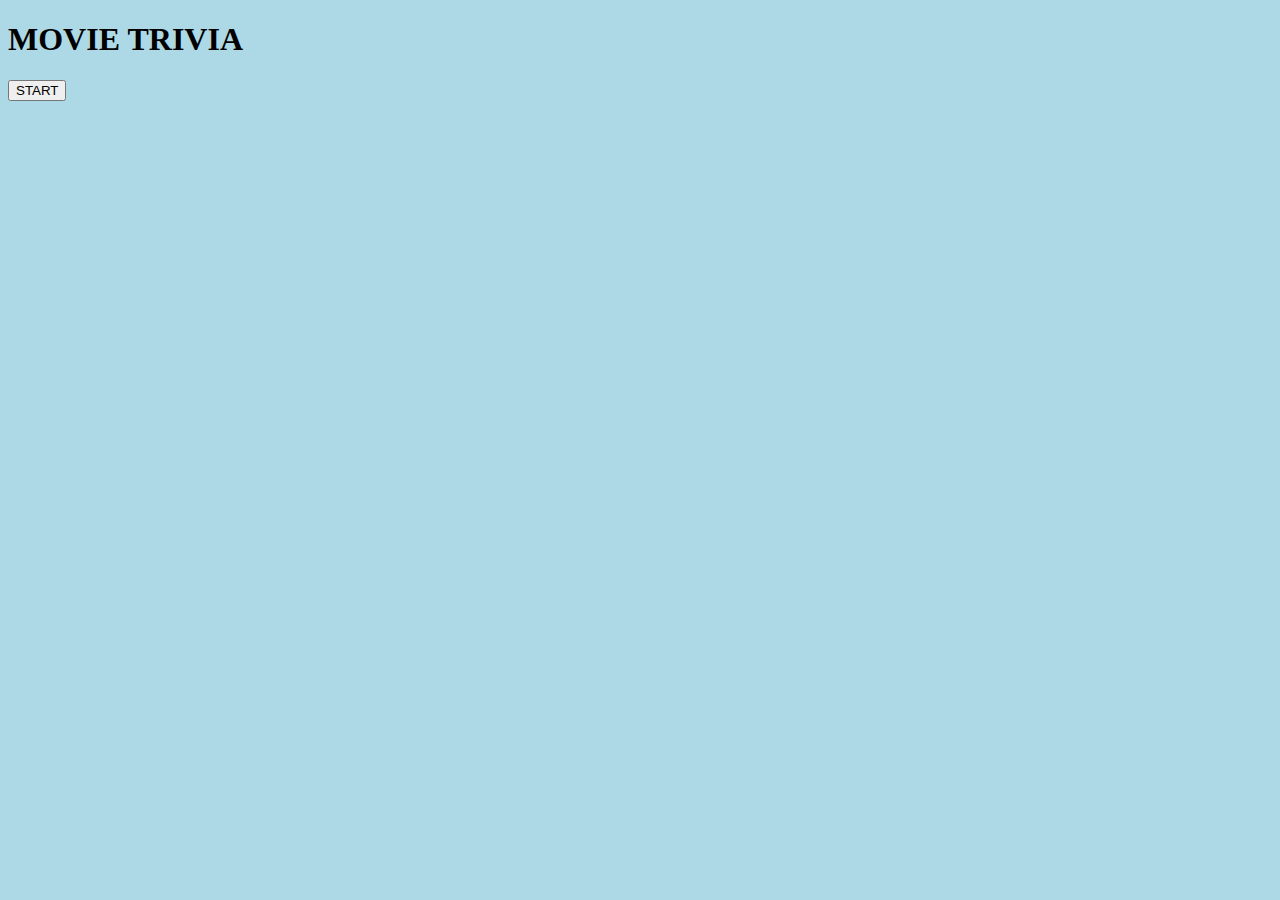
==== index.html @ c79ad0cc "Started project: created html, js, and css files" ====
<!DOCTYPE html>
<html lang="en">
<head>
    <meta charset="UTF-8">
    <meta http-equiv="X-UA-Compatible" content="IE=edge">
    <meta name="viewport" content="width=device-width, initial-scale=1.0">
    <title>Document</title>
    <script>"/index.js"</script>
    <link rel="stylesheet" href="index.css">
</head>
<body>
    <h1>MOVIE TRIVIA</h1>
    <div><button type "button"> START</button></div>    
</body>
</html>
---- index.css ----
body {
    background-color: lightblue;
  }
  .quizContainer{
    width: 40rem;
    height: 30rem;
    background-color: lightgray;
    display: flex;
    flex-direction: column;
    align-items: center;
    justify-content: space-around;
    border-radius: 30
  }
  .questionContainer{
    width: 80%;
    height: 8rem;
    display: flex;
    align-items: center;
    justify-content: center;
    border: 2px solid darkgray;
    border-radius: 25px;
}

.questionContainer h1{
    font-size: 1.1rem;
    text-align: center;
    padding: 3px;
}

.optionsContainer{
    width: 80%;
    height: 12rem;
    display: flex;
    flex-wrap: wrap;
    align-items: center;
    justify-content: space-around;
}
.optionsContainer span{
    width: 45%;
    height: 3rem;
    border: 2px solid darkgray;
    border-radius: 20px;
    overflow: hidden;
}

.next-button-container{
    width: 50%;
    height: 3rem;
    display: flex;
    justify-content: center;
}
.next-button-container button{
    width: 8rem;
    height: 2rem;
    border-radius: 10px;
    background: none;
    color: rgb(25, 25, 25);
    font-weight: 600;
    border: 2px solid gray;
    cursor: pointer;
    outline: none;
}
.next-button-container button:hover{
    background-color: rgb(143, 93, 93);
}
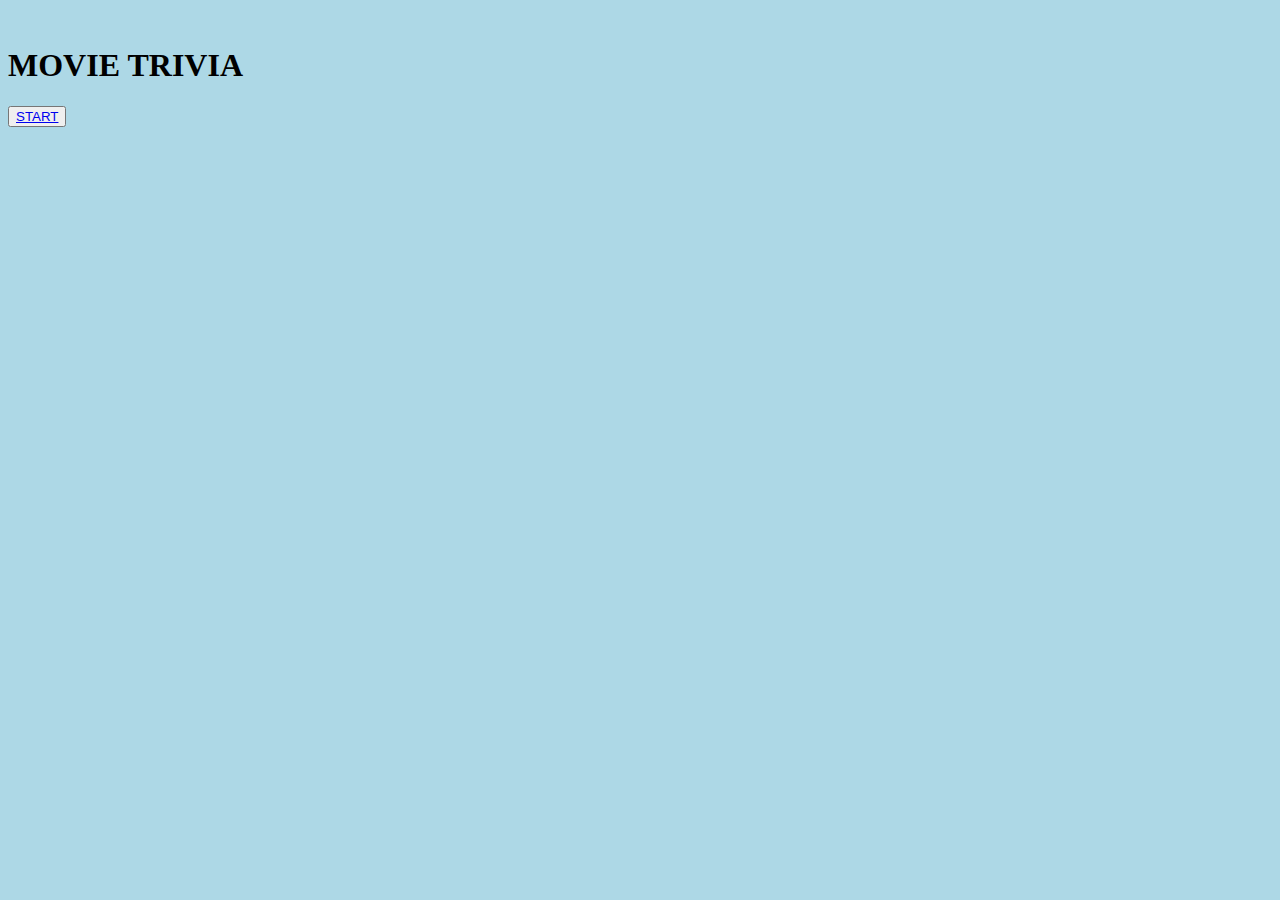
==== commit cdc22edb: "worked on project" ====
--- a/index.html
+++ b/index.html
@@ -9,7 +9,8 @@
     <link rel="stylesheet" href="index.css">
 </head>
 <body>
+    <embed name = "weird" src="/assets/test.mp3" loop= "true" hidden = "true" autostart="true">
     <h1>MOVIE TRIVIA</h1>
-    <div><button type "button"> START</button></div>    
+    <div><button><a href = "index2.html">START</a></button></div>    
 </body>
 </html>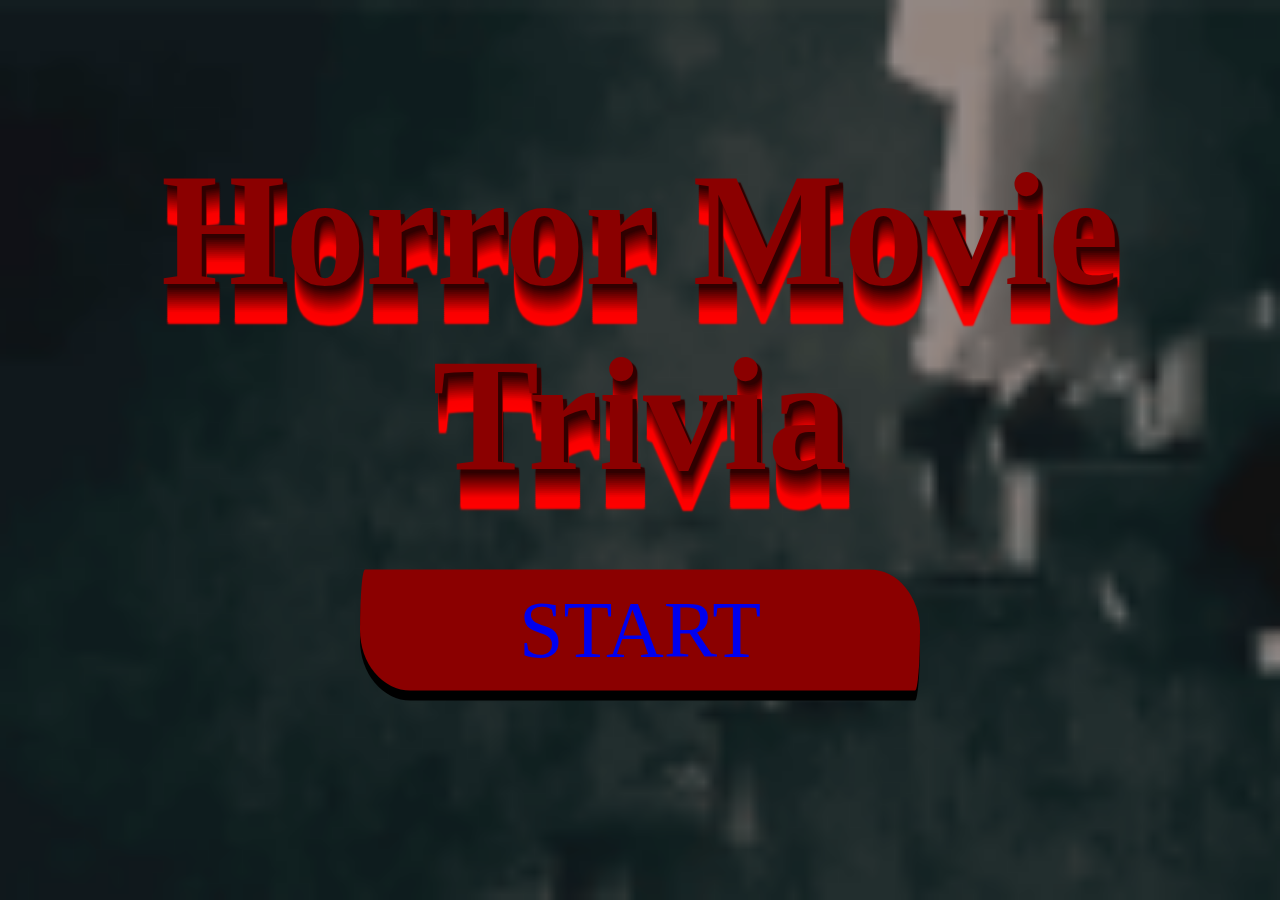
==== commit df89ec0b: "Worked on Project" ====
--- a/index.html
+++ b/index.html
@@ -5,12 +5,19 @@
     <meta http-equiv="X-UA-Compatible" content="IE=edge">
     <meta name="viewport" content="width=device-width, initial-scale=1.0">
     <title>Document</title>
-    <script>"/index.js"</script>
     <link rel="stylesheet" href="index.css">
+</style>
 </head>
 <body>
-    <embed name = "weird" src="/assets/test.mp3" loop= "true" hidden = "true" autostart="true">
-    <h1>MOVIE TRIVIA</h1>
-    <div><button><a href = "index2.html">START</a></button></div>    
+    <embed name = "weird" src="/assets/tiptoe-through-the-tulips-1968.mp3" loop= "true" hidden = "true" autostart="true">
+    <h1 id = "heading">Horror Movie Trivia</h1>
+    <div><button id ="startButton"><a href = "index2.html">START</a></button></div>    
+    <script src="index.js"></script>
 </body>
-</html>+</html>
+
+
+
+<!-- <link href="http://fonts.cdnfonts.com/css/horror-type" rel="stylesheet">
+    <style>
+        @import url('http://fonts.cdnfonts.com/css/horror-type'); -->--- a/index.css
+++ b/index.css
@@ -1,65 +1,105 @@
-body {
-    background-color: lightblue;
-  }
-  .quizContainer{
-    width: 40rem;
-    height: 30rem;
-    background-color: lightgray;
-    display: flex;
-    flex-direction: column;
-    align-items: center;
-    justify-content: space-around;
-    border-radius: 30
-  }
-  .questionContainer{
-    width: 80%;
-    height: 8rem;
-    display: flex;
-    align-items: center;
-    justify-content: center;
-    border: 2px solid darkgray;
-    border-radius: 25px;
+body{
+    background-image: url("./assets/tumblr_nogt7zvhkW1swlz57o1_500.webp");
+    background-size: 90em;
+    color: darkred;
+    font-family: 'Comic Sans MS';
+    font-size: 20px;
+}
+#question{
+    font-size:;
+}
+#option-container{
+    font-size: 1em;
+}
+legend {
+    width: 40px;
+    padding: 0px;
+    margin-left: calc(50% - 35px - 8px);
+    
+    
+}
+fieldset {
+    border: 1vh double black;
+    padding-bottom: 3%;
+    padding-left: 5%;
+    border-radius: 10% / 50%;
+    
+}
+#heading{
+    color: darkred;
+    text-shadow:
+    4px 4px 1px #300000,
+    4px 6px 1px #400000,
+    4px 8px 1px #500000,
+    4px 10px 1px #600000,
+    4px 12px 1px #700000,
+    4px 14px 1px #800000,
+    4px 16px 1px #900000,
+    4px 18px 1px #A00000,
+    4px 20px 1px #B00000,
+    4px 22px 1px #C00000,
+    4px 24px 1px #D00000,
+    4px 26px 1px #E00000,
+    4px 28px 1px #F00000,
+    4px 30px 1px #FA0000,
+    4px 32px 1px #FB0000,
+    4px 34px 1px #FC0000,
+    4px 36px 1px #FD0000,
+    4px 38px 1px #FE0000,
+    4px 40px 2px #FF0000;
+    text-align: center;
+    font-size: 8em;
+      
+}
+ #startButton {
+    color: black;
+    width: 7em;
+    display: center;
+    padding: 15px 25px;
+    text-align: center;
+    background-color: darkred;
+    border: none;
+    border-radius: 10px 100px / 120px;
+    box-shadow: 0 10px black;
+    font-size: 80px;
+    position: absolute;
+    top: 70%;
+    left: 50%;
+    -ms-transform: translate(-50%, -50%);
+    transform: translate(-50%, -50%);
+    font-family: 'Comic Sans MS';
+    
 }
 
-.questionContainer h1{
-    font-size: 1.1rem;
-    text-align: center;
-    padding: 3px;
+a:link{
+    text-decoration: none;  
 }
 
-.optionsContainer{
-    width: 80%;
-    height: 12rem;
-    display: flex;
-    flex-wrap: wrap;
-    align-items: center;
-    justify-content: space-around;
-}
-.optionsContainer span{
-    width: 45%;
-    height: 3rem;
-    border: 2px solid darkgray;
-    border-radius: 20px;
-    overflow: hidden;
+
+#startButton:hover{
+  background-color: black;
+  color: red;
+  box-shadow: 0 10px darkred;
+ 
 }
 
-.next-button-container{
-    width: 50%;
-    height: 3rem;
-    display: flex;
-    justify-content: center;
+#next{
+    background-color: darkred;
+    height: 3em;
+    font-size: 15px;
+    border-radius: 15px;
+    width: 10em;
+    font-family: 'Comic Sans MS';
+    font-weight: bold;
 }
-.next-button-container button{
-    width: 8rem;
-    height: 2rem;
-    border-radius: 10px;
-    background: none;
-    color: rgb(25, 25, 25);
-    font-weight: 600;
-    border: 2px solid gray;
-    cursor: pointer;
-    outline: none;
-}
-.next-button-container button:hover{
-    background-color: rgb(143, 93, 93);
-}
+
+#next:hover{
+    background-color: black;
+    color: darkred
+    
+
+ }
+
+ outline: none;
+ margin: 0;
+ text-decoration: none;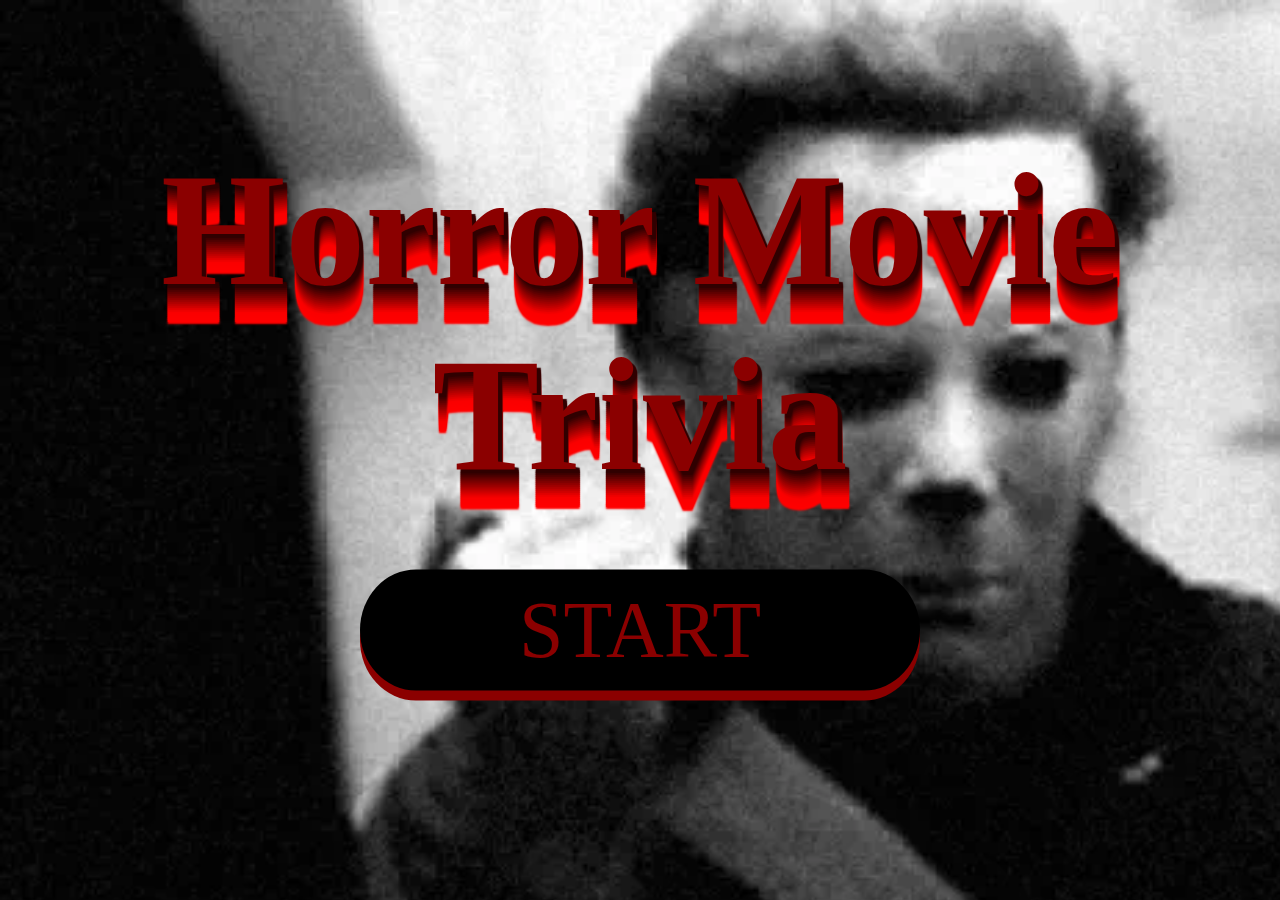
==== commit 410cddd9: "Worked on Project" ====
--- a/index.html
+++ b/index.html
@@ -9,7 +9,7 @@
 </style>
 </head>
 <body>
-    <embed name = "weird" src="/assets/tiptoe-through-the-tulips-1968.mp3" loop= "true" hidden = "true" autostart="true">
+    <embed name = "weird" src="/assets/tiptoe-through-the-tulips-1968.mp3" loop= "loop" hidden = "true" autostart="true">
     <h1 id = "heading">Horror Movie Trivia</h1>
     <div><button id ="startButton"><a href = "index2.html">START</a></button></div>    
     <script src="index.js"></script>
--- a/index.css
+++ b/index.css
@@ -1,29 +1,9 @@
 body{
-    background-image: url("./assets/tumblr_nogt7zvhkW1swlz57o1_500.webp");
+    background-image: url("./assets/tumblr_mj6afda5gF1rhvtaoo1_500.webp");
     background-size: 90em;
     color: darkred;
     font-family: 'Comic Sans MS';
     font-size: 20px;
-}
-#question{
-    font-size:;
-}
-#option-container{
-    font-size: 1em;
-}
-legend {
-    width: 40px;
-    padding: 0px;
-    margin-left: calc(50% - 35px - 8px);
-    
-    
-}
-fieldset {
-    border: 1vh double black;
-    padding-bottom: 3%;
-    padding-left: 5%;
-    border-radius: 10% / 50%;
-    
 }
 #heading{
     color: darkred;
@@ -52,15 +32,15 @@
       
 }
  #startButton {
-    color: black;
+    color: darkred;
     width: 7em;
     display: center;
     padding: 15px 25px;
     text-align: center;
-    background-color: darkred;
+    background-color: black;
     border: none;
-    border-radius: 10px 100px / 120px;
-    box-shadow: 0 10px black;
+    border-radius: 10% / 50%;
+    box-shadow: 0 10px darkred;
     font-size: 80px;
     position: absolute;
     top: 70%;
@@ -73,33 +53,12 @@
 
 a:link{
     text-decoration: none;  
+    color: darkred;
 }
 
-
 #startButton:hover{
-  background-color: black;
-  color: red;
-  box-shadow: 0 10px darkred;
+  background-color: darkred;
+  color: black;
+  box-shadow: 0 10px black;
  
-}
-
-#next{
-    background-color: darkred;
-    height: 3em;
-    font-size: 15px;
-    border-radius: 15px;
-    width: 10em;
-    font-family: 'Comic Sans MS';
-    font-weight: bold;
-}
-
-#next:hover{
-    background-color: black;
-    color: darkred
-    
-
- }
-
- outline: none;
- margin: 0;
- text-decoration: none;+}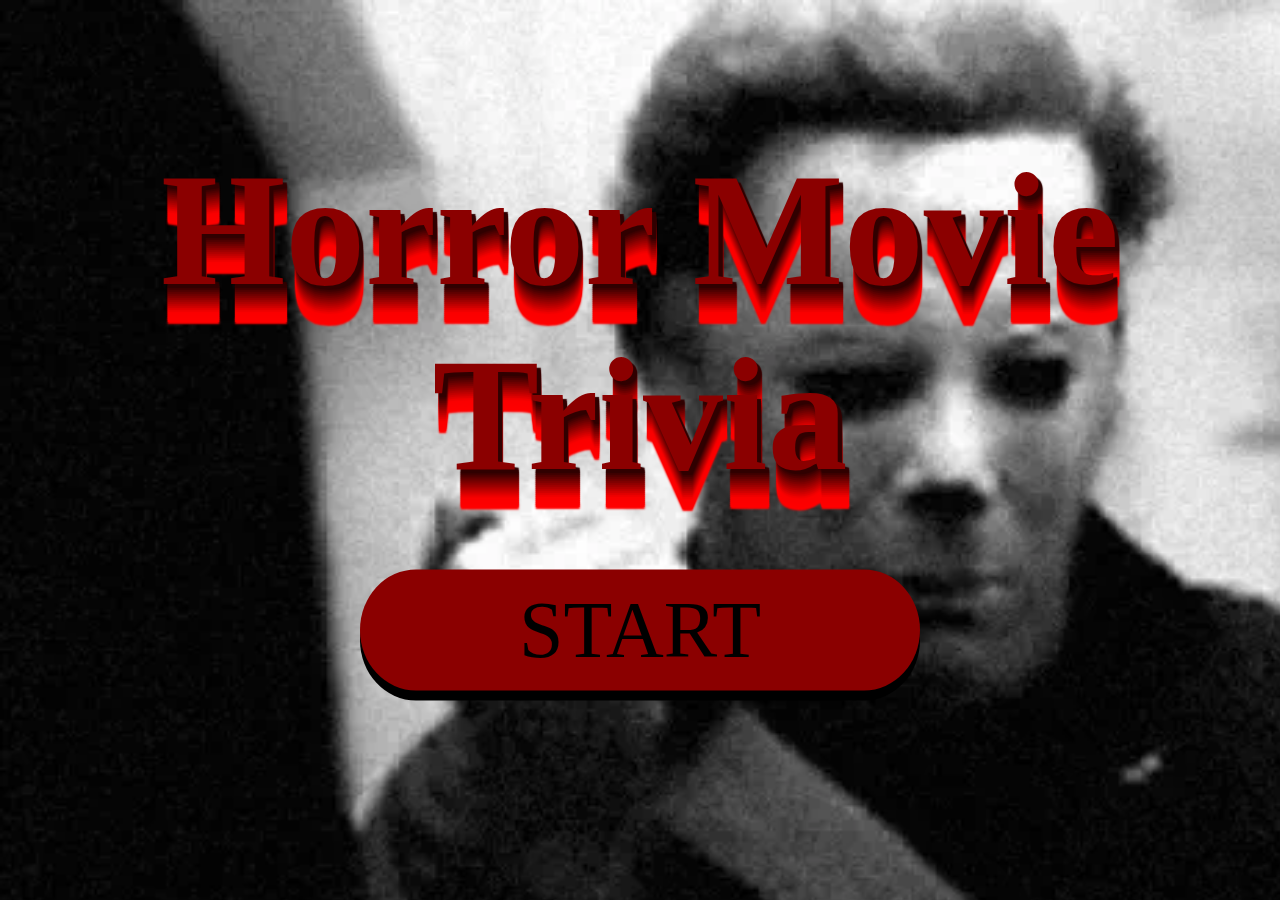
==== commit 6042093e: "Worked on project" ====
--- a/index.html
+++ b/index.html
@@ -4,7 +4,7 @@
     <meta charset="UTF-8">
     <meta http-equiv="X-UA-Compatible" content="IE=edge">
     <meta name="viewport" content="width=device-width, initial-scale=1.0">
-    <title>Document</title>
+    <title>Home Page</title>
     <link rel="stylesheet" href="index.css">
 </style>
 </head>
--- a/index.css
+++ b/index.css
@@ -32,15 +32,15 @@
       
 }
  #startButton {
-    color: darkred;
+    color: black;
     width: 7em;
     display: center;
     padding: 15px 25px;
     text-align: center;
-    background-color: black;
+    background-color: darkred;
     border: none;
     border-radius: 10% / 50%;
-    box-shadow: 0 10px darkred;
+    box-shadow: 0 10px black;
     font-size: 80px;
     position: absolute;
     top: 70%;
@@ -53,12 +53,12 @@
 
 a:link{
     text-decoration: none;  
-    color: darkred;
+    color: black;
 }
 
 #startButton:hover{
-  background-color: darkred;
-  color: black;
-  box-shadow: 0 10px black;
+  background-color: black;
+  color: darkred;
+  box-shadow: 0 10px darkred;
  
 }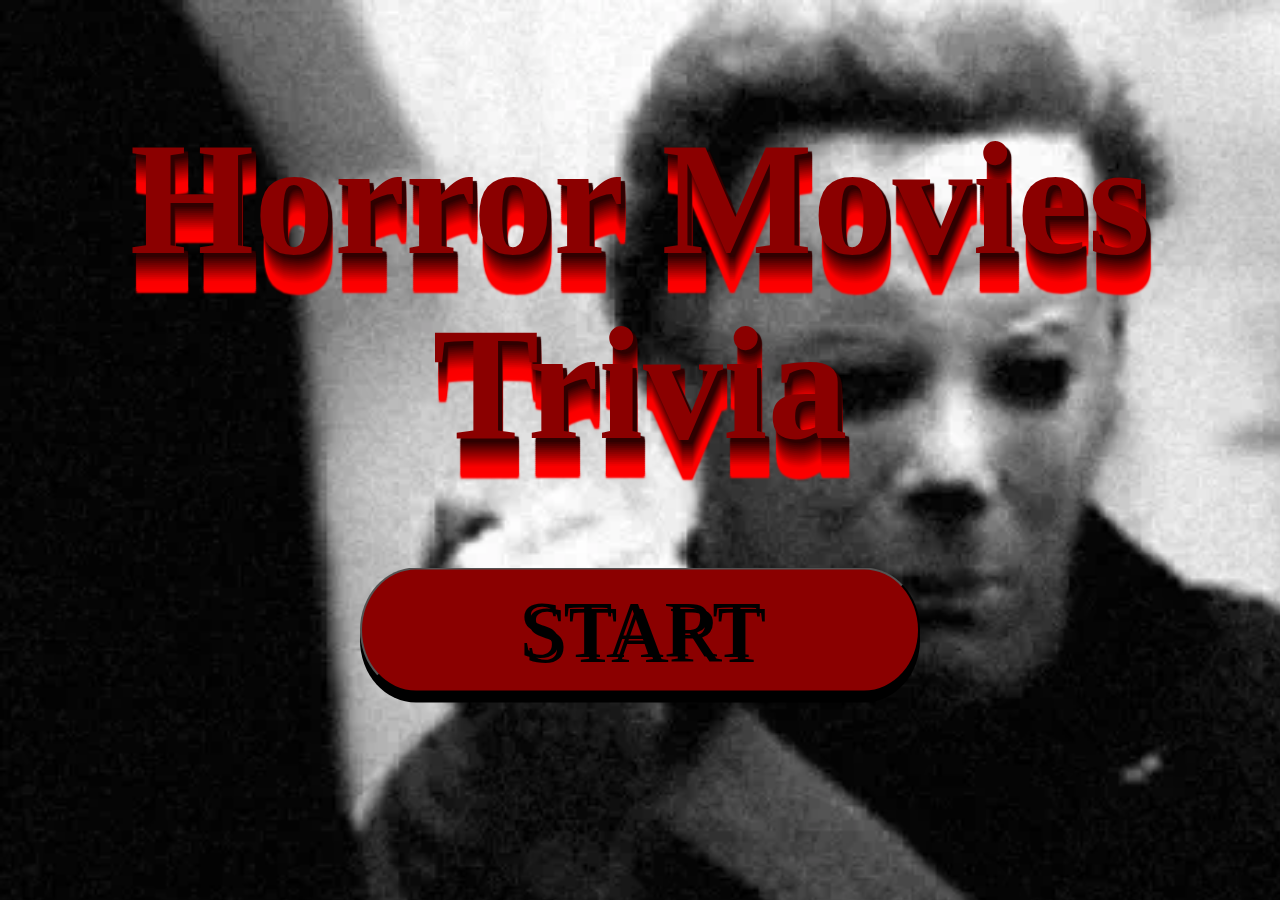
==== commit 35a89241: "Finalizing Project" ====
--- a/index.html
+++ b/index.html
@@ -9,15 +9,13 @@
 </style>
 </head>
 <body>
-    <embed name = "weird" src="/assets/tiptoe-through-the-tulips-1968.mp3" loop= "loop" hidden = "true" autostart="true">
-    <h1 id = "heading">Horror Movie Trivia</h1>
+    <audio loop autoplay id="weird">
+        <source src="./assets/tiptoe-through-the-tulips-1968.mp3">
+    </audio>
+    <h1 id = "heading">Horror Movies Trivia</h1>
     <div><button id ="startButton"><a href = "index2.html">START</a></button></div>    
     <script src="index.js"></script>
 </body>
 </html>
 
-
-
-<!-- <link href="http://fonts.cdnfonts.com/css/horror-type" rel="stylesheet">
-    <style>
-        @import url('http://fonts.cdnfonts.com/css/horror-type'); -->+ <!-- <embed src="/assets/tiptoe-through-the-tulips-1968.mp3" hidden="true" loop="true" autostart="true" id="weird-music" /> -->--- a/index.css
+++ b/index.css
@@ -28,37 +28,39 @@
     4px 38px 1px #FE0000,
     4px 40px 2px #FF0000;
     text-align: center;
-    font-size: 8em;
-      
+    font-size: 8em;    
 }
+
  #startButton {
-    color: black;
     width: 7em;
     display: center;
     padding: 15px 25px;
     text-align: center;
-    background-color: darkred;
-    border: none;
+    background-color: darkred; 
     border-radius: 10% / 50%;
     box-shadow: 0 10px black;
     font-size: 80px;
     position: absolute;
     top: 70%;
     left: 50%;
-    -ms-transform: translate(-50%, -50%);
     transform: translate(-50%, -50%);
-    font-family: 'Comic Sans MS';
-    
+    font-family: 'Comic Sans MS';   
 }
 
-a:link{
+a{
     text-decoration: none;  
     color: black;
+    text-shadow: 5px 5px black;
 }
 
+a:hover{
+    text-decoration: none;  
+    color: darkred;
+    text-shadow: 5px 5px darkred;
+}
 #startButton:hover{
   background-color: black;
-  color: darkred;
   box-shadow: 0 10px darkred;
- 
-}+}
+
+/* -ms-transform: translate(-500%, -50%); */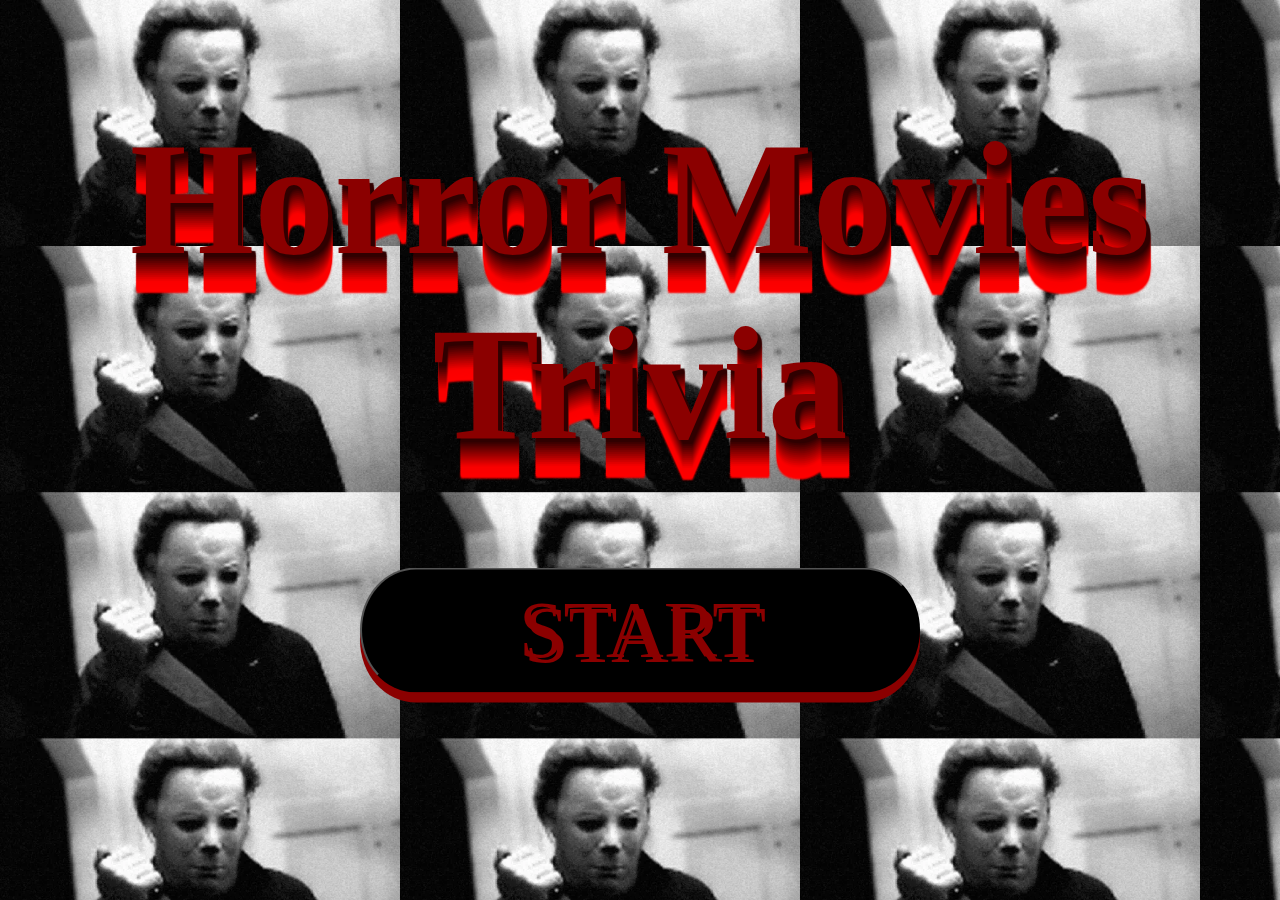
==== commit 5ff6309a: "Complete Project" ====
--- a/index.html
+++ b/index.html
@@ -16,6 +16,4 @@
     <div><button id ="startButton"><a href = "index2.html">START</a></button></div>    
     <script src="index.js"></script>
 </body>
-</html>
-
- <!-- <embed src="/assets/tiptoe-through-the-tulips-1968.mp3" hidden="true" loop="true" autostart="true" id="weird-music" /> -->+</html>--- a/index.css
+++ b/index.css
@@ -1,13 +1,13 @@
 body{
     background-image: url("./assets/tumblr_mj6afda5gF1rhvtaoo1_500.webp");
-    background-size: 90em;
+    background-size: 20em;
     color: darkred;
     font-family: 'Comic Sans MS';
     font-size: 20px;
 }
 #heading{
     color: darkred;
-    text-shadow:
+    text-shadow: 
     4px 4px 1px #300000,
     4px 6px 1px #400000,
     4px 8px 1px #500000,
@@ -36,9 +36,9 @@
     display: center;
     padding: 15px 25px;
     text-align: center;
-    background-color: darkred; 
+    background-color: black; 
     border-radius: 10% / 50%;
-    box-shadow: 0 10px black;
+    box-shadow: 0 10px darkred;
     font-size: 80px;
     position: absolute;
     top: 70%;
@@ -46,21 +46,18 @@
     transform: translate(-50%, -50%);
     font-family: 'Comic Sans MS';   
 }
+#startButton:hover{
+    background-color: darkred;
+    box-shadow: 0 10px black;
+  }
 
 a{
-    text-decoration: none;  
-    color: black;
-    text-shadow: 5px 5px black;
-}
-
-a:hover{
     text-decoration: none;  
     color: darkred;
     text-shadow: 5px 5px darkred;
 }
-#startButton:hover{
-  background-color: black;
-  box-shadow: 0 10px darkred;
-}
-
-/* -ms-transform: translate(-500%, -50%); */+a:hover{
+    text-decoration: none;  
+    color: black;
+    text-shadow: 5px 5px black;
+}